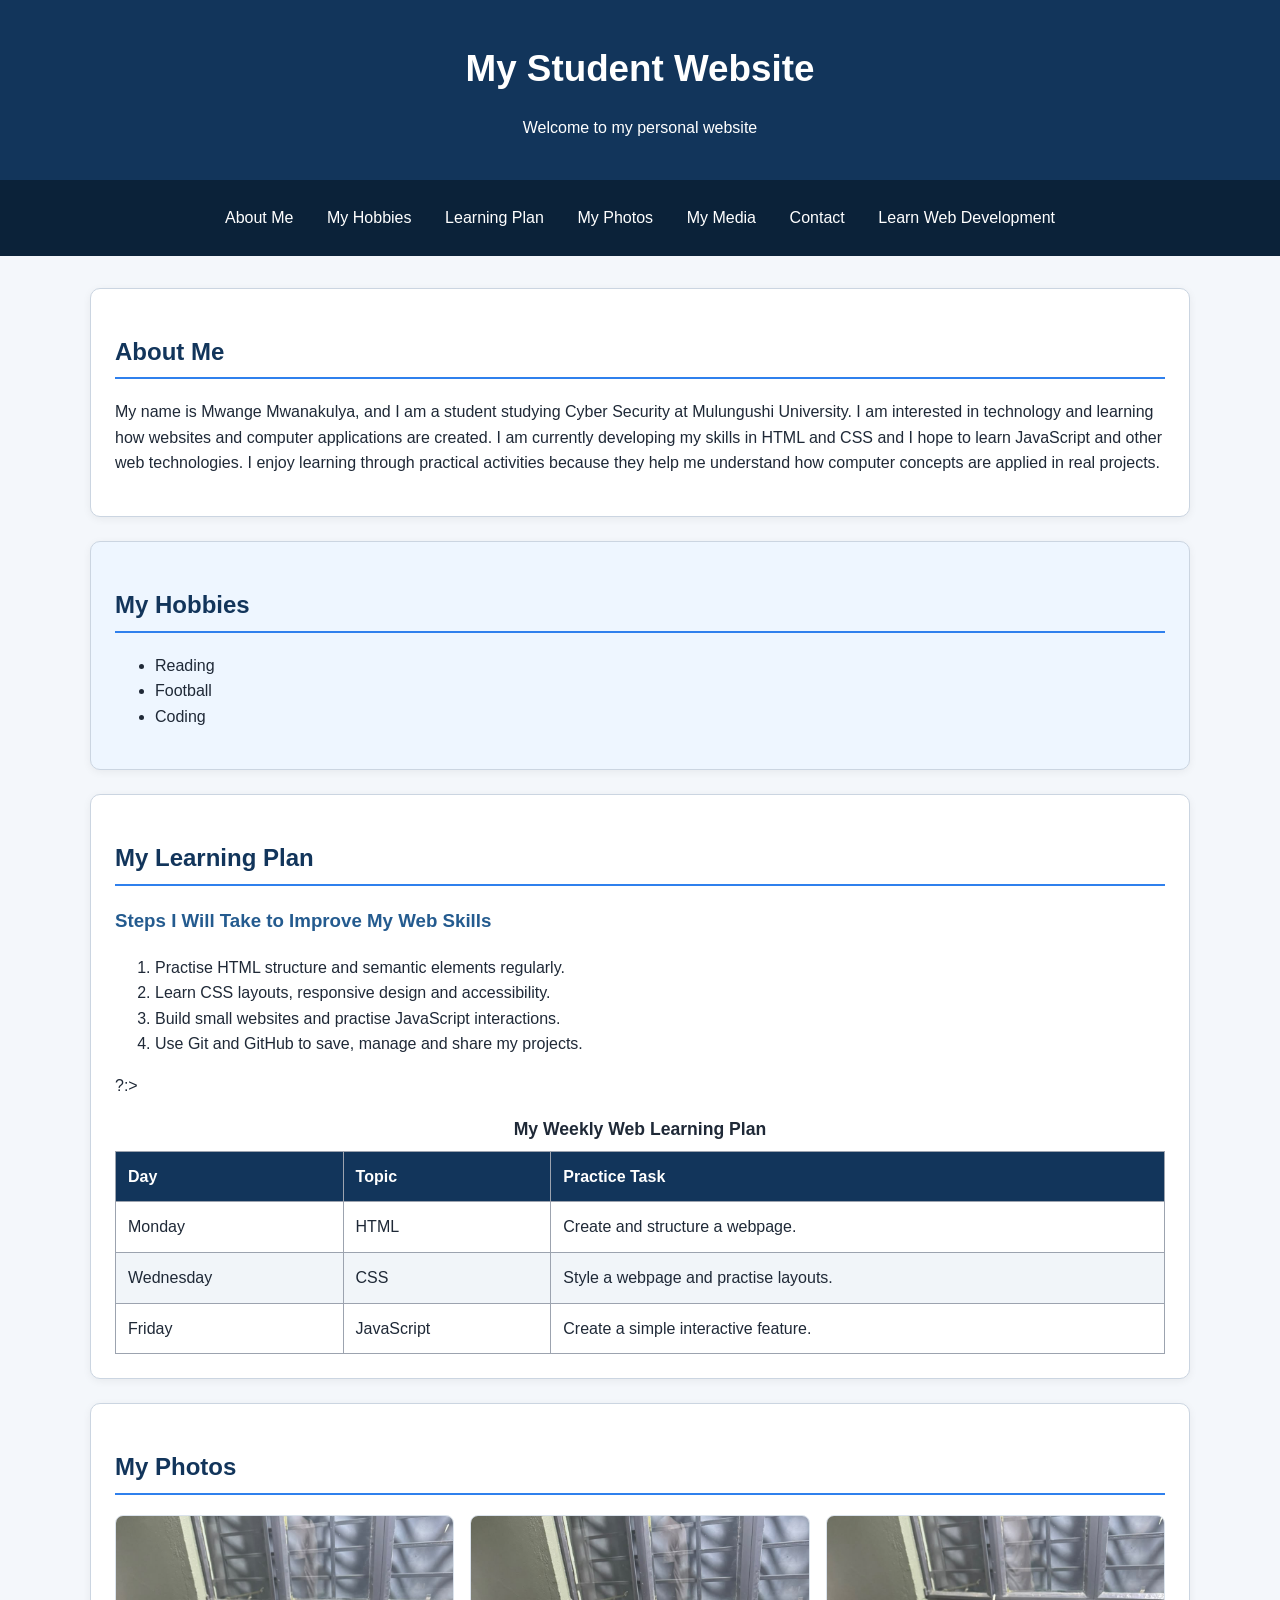
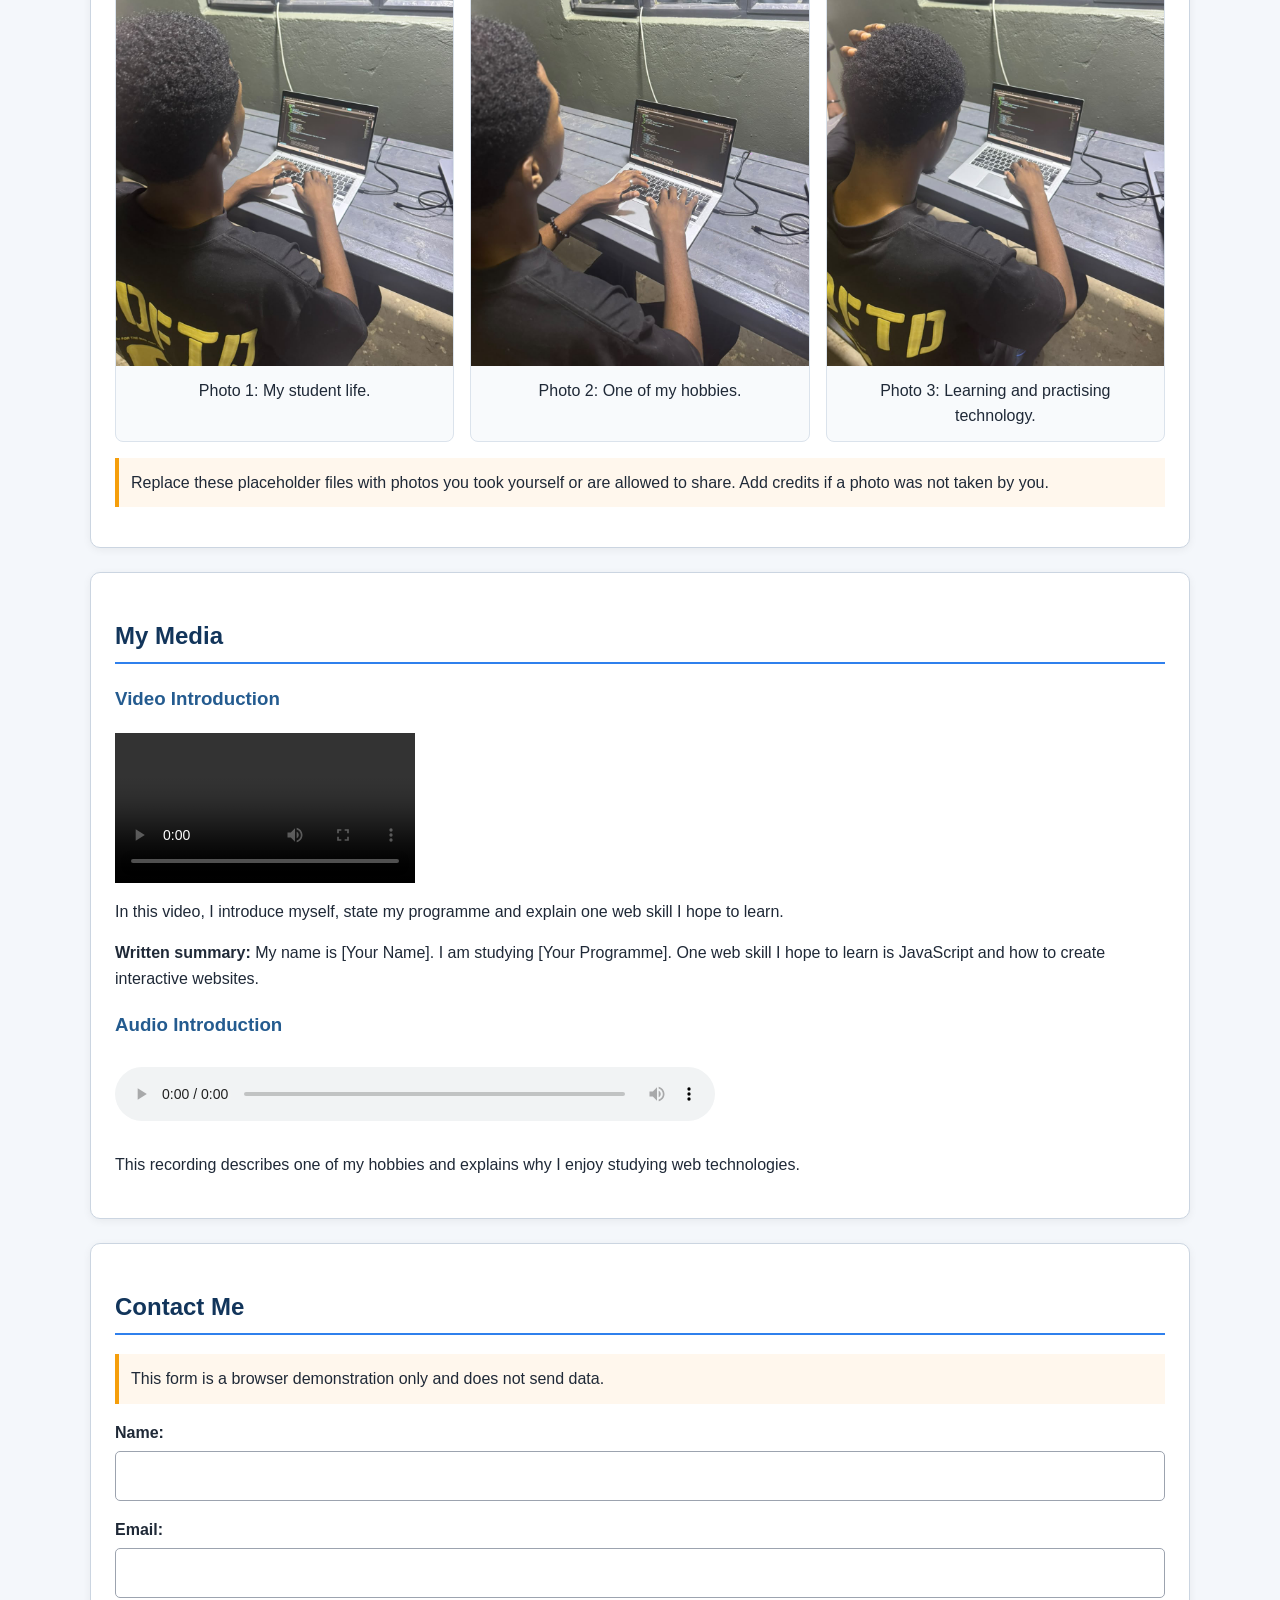
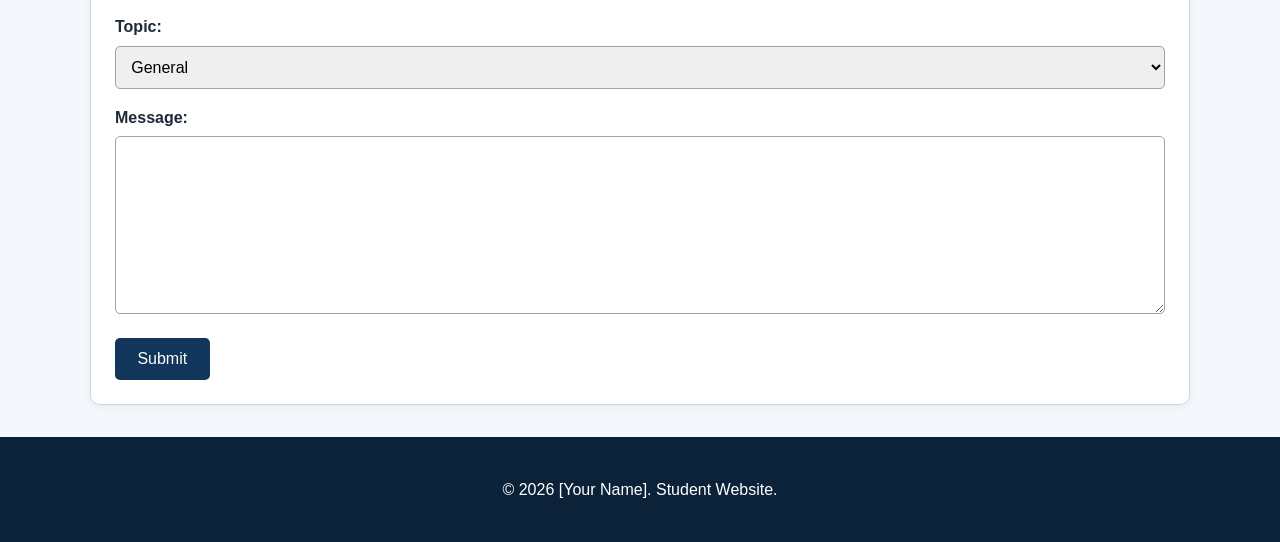
==== index.html @ 568e8130 "mywweb" ====
<!DOCTYPE html>
<html lang="en">
<head>
    <meta charset="UTF-8">
    <meta name="viewport" content="width=device-width, initial-scale=1.0">
    <title>My Student Website</title>
    <link rel="stylesheet" href="css/styles.css">
</head>

<body>
    <header>
        <h1>My Student Website</h1>
        <p>Welcome to my personal website</p>
    </header>

    <nav aria-label="Main navigation">
        <a href="#about">About Me</a>
        <a href="#hobbies">My Hobbies</a>
        <a href="#learning">Learning Plan</a>
        <a href="#photos">My Photos</a>
        <a href="#media">My Media</a>
        <a href="#contact">Contact</a>
        <a href="https://developer.mozilla.org/en-US/docs/Learn" target="_blank" rel="noopener">
            Learn Web Development
        </a>
    </nav>

    <main>
        <section id="about" class="content-section">
            <h2>About Me</h2>
            <p>
                My name is Mwange Mwanakulya, and I am a student studying Cyber Security at Mulungushi University. I am interested in technology and learning
                how websites and computer applications are created. I am currently
                developing my skills in HTML and CSS and I hope to learn JavaScript
                and other web technologies. I enjoy learning through practical
                activities because they help me understand how computer concepts
                are applied in real projects.
            </p>
        </section>

        <section id="hobbies" class="content-section">
            <h2>My Hobbies</h2>
            <ul>
                <li>Reading</li>
                <li>Football</li>
                <li>Coding</li>
            </ul>
        </section>

        <section id="learning" class="content-section">
            <h2>My Learning Plan</h2>

            <h3>Steps I Will Take to Improve My Web Skills</h3>
            <ol>
                <li>Practise HTML structure and semantic elements regularly.</li>
                <li>Learn CSS layouts, responsive design and accessibility.</li>
                <li>Build small websites and practise JavaScript interactions.</li>
                <li>Use Git and GitHub to save, manage and share my projects.</li>
            </ol>

            <table>
                <caption>My Weekly Web Learning Plan</caption>
                <thead>
                    <tr>
                        <th>Day</th>
                        <th>Topic</th>
                        <th>Practice Task</th>
                    </tr>
                </thead>
                <tbody>
                    <tr>
                        <td>Monday</td>
                        <td>HTML</td>
                        <td>Create and structure a webpage.</td>
                    </tr>
                    <tr>
                        <td>Wednesday</td>
                        <td>CSS</td>
                        <td>Style a webpage and practise layouts.</td>
                    </tr>
                    <tr>
                        <td>Friday</td>
                        <td>JavaScript</td>
                        <td>Create a simple interactive feature.</td>
                    </tr
                    ]\">?:>
                </tbody>
            </table>
        </section>

        <section id="photos" class="content-section">
            <h2>My Photos</h2>
            <div class="gallery">
                <figure>
                    <img src="images/IMG-20260927-WA0058.jpg" alt="A photo representing my student life">
                    <figcaption>Photo 1: My student life.</figcaption>
                </figure>

                <figure>
                    <img src="images/IMG-20260927-WA0059.jpg" alt="A photo related to my hobby">
                    <figcaption>Photo 2: One of my hobbies.</figcaption>
                </figure>

                <figure>
                    <img src="images/IMG-20260927-WA0057.jpg" alt="A photo representing my learning activities">
                    <figcaption>Photo 3: Learning and practising technology.</figcaption>
                </figure>
            </div>
            <p class="note">
                Replace these placeholder files with photos you took yourself or are
                allowed to share. Add credits if a photo was not taken by you.
            </p>
        </section>

        <section id="media" class="content-section">
            <h2>My Media</h2>

            <h3>Video Introduction</h3>
            <video controls>/
                <source src="videos/VID-20260927-WA0060.mp4" type="video/mp4">
                Your browser does not support the video element.
            </video>
            <p>
                In this video, I introduce myself, state my programme and explain one
                web skill I hope to learn.
            </p>
            <p><strong>Written summary:</strong> My name is [Your Name]. I am studying
                [Your Programme]. One web skill I hope to learn is JavaScript and
                how to create interactive websites.</p>

            <h3>Audio Introduction</h3>
            <audio controls>
                <source src="videos/voice.mp3" type="audio/mpeg">
                Your browser does not support the audio element.
            </audio>
            <p>
                This recording describes one of my hobbies and explains why I enjoy
                studying web technologies.
            </p>
        </section>

        <section id="contact" class="content-section">
            <h2>Contact Me</h2>
            <p class="note">This form is a browser demonstration only and does not send data.</p>

            <form action="#" method="post">
                <div class="form-group">
                    <label for="name">Name:</label>
                    <input type="text" id="name" name="name" required>
                </div>

                <div class="form-group">
                    <label for="email">Email:</label>
                    <input type="email" id="email" name="email" required>
                </div>

                <div class="form-group">
                    <label for="topic">Topic:</label>
                    <select id="topic" name="topic">
                        <option value="general">General</option>
                        <option value="web">Web Development</option>
                        <option value="school">School Work</option>
                        <option value="other">Other</option>
                    </select>
                </div>

                <div class="form-group">
                    <label for="message">Message:</label>
                    <textarea id="message" name="message" rows="6" required></textarea>
                </div>

                <button type="submit">Submit</button>
            </form>
        </section>
    </main>

    <footer>
        <p>&copy; 2026 [Your Name]. Student Website.</p>
    </footer>
</body>
</html>
---- css/styles.css ----
/* ICT251 Activity 2 - Main stylesheet */

* {
    box-sizing: border-box;
}

html {
    scroll-behavior: smooth;
}

body {
    margin: 0;
    font-family: Arial, Helvetica, sans-serif;
    font-size: 16px;
    line-height: 1.6;
    background: #f4f7fb;
    color: #1f2937;
}

header {
    background: #12355b;
    color: white;
    text-align: center;
    padding: 2.5rem 1rem;
}

header h1 {
    margin: 0;
    font-size: 2.3rem;
}

header p {
    margin-bottom: 0;
}

nav {
    display: flex;
    flex-wrap: wrap;
    justify-content: center;
    gap: 0.5rem;
    padding: 1rem;
    background: #0b2239;
}

nav a {
    color: white;
    text-decoration: none;
    padding: 0.55rem 0.8rem;
    border-radius: 5px;
}

nav a:hover,
nav a:focus {
    background: #2f80ed;
    outline: 2px solid white;
}

main {
    width: min(1100px, 92%);
    margin: 2rem auto;
}

.content-section {
    background: white;
    padding: 1.5rem;
    margin: 1.5rem 0;
    border: 1px solid #cbd5e1;
    border-radius: 10px;
    box-shadow: 0 2px 8px rgba(0, 0, 0, 0.06);
}

#hobbies {
    background-color: #eef6ff;
}

h2 {
    color: #12355b;
    border-bottom: 2px solid #2f80ed;
    padding-bottom: 0.4rem;
}

h3 {
    color: #245b8f;
}

.gallery {
    display: grid;
    grid-template-columns: repeat(3, 1fr);
    gap: 1rem;
}

figure {
    margin: 0;
    background: #f8fafc;
    border: 1px solid #dbe3ec;
    border-radius: 8px;
    overflow: hidden;
}

img {
    max-width: 100%;
    height: auto;
    display: block;
}

figcaption {
    padding: 0.75rem;
    text-align: center;
}

video {
    display: block;
    max-width: 100%;
    height: auto;
    margin: 0.5rem 0 1rem;
}

audio {
    width: 100%;
    max-width: 600px;
    margin: 0.5rem 0;
}

table {
    width: 100%;
    border-collapse: collapse;
    margin-top: 1rem;
}

caption {
    font-weight: bold;
    font-size: 1.1rem;
    margin-bottom: 0.5rem;
}

th,
td {
    border: 1px solid #9ca3af;
    padding: 0.75rem;
    text-align: left;
}

th {
    background: #12355b;
    color: white;
}

tr:nth-child(even) {
    background: #f1f5f9;
}

.form-group {
    margin-bottom: 1rem;
}

label {
    display: block;
    font-weight: bold;
    margin-bottom: 0.35rem;
}

input,
select,
textarea {
    width: 100%;
    padding: 0.7rem;
    border: 1px solid #9ca3af;
    border-radius: 5px;
    font: inherit;
}

input:focus,
select:focus,
textarea:focus {
    outline: 2px solid #2f80ed;
    border-color: #2f80ed;
}

button {
    background: #12355b;
    color: white;
    border: none;
    padding: 0.75rem 1.4rem;
    border-radius: 5px;
    cursor: pointer;
    font-size: 1rem;
}

button:hover,
button:focus {
    background: #2f80ed;
    outline: 2px solid #12355b;
}

.note {
    background: #fff7ed;
    border-left: 4px solid #f59e0b;
    padding: 0.75rem;
}

footer {
    text-align: center;
    background: #0b2239;
    color: white;
    padding: 1.5rem;
    margin-top: 2rem;
}

@media (max-width: 700px) {
    header h1 {
        font-size: 1.8rem;
    }

    nav {
        flex-direction: column;
        align-items: stretch;
    }

    nav a {
        text-align: center;
    }

    .gallery {
        grid-template-columns: 1fr;
    }

    main {
        width: 94%;
    }

    .content-section {
        padding: 1rem;
    }

    table {
        font-size: 0.9rem;
    }
}
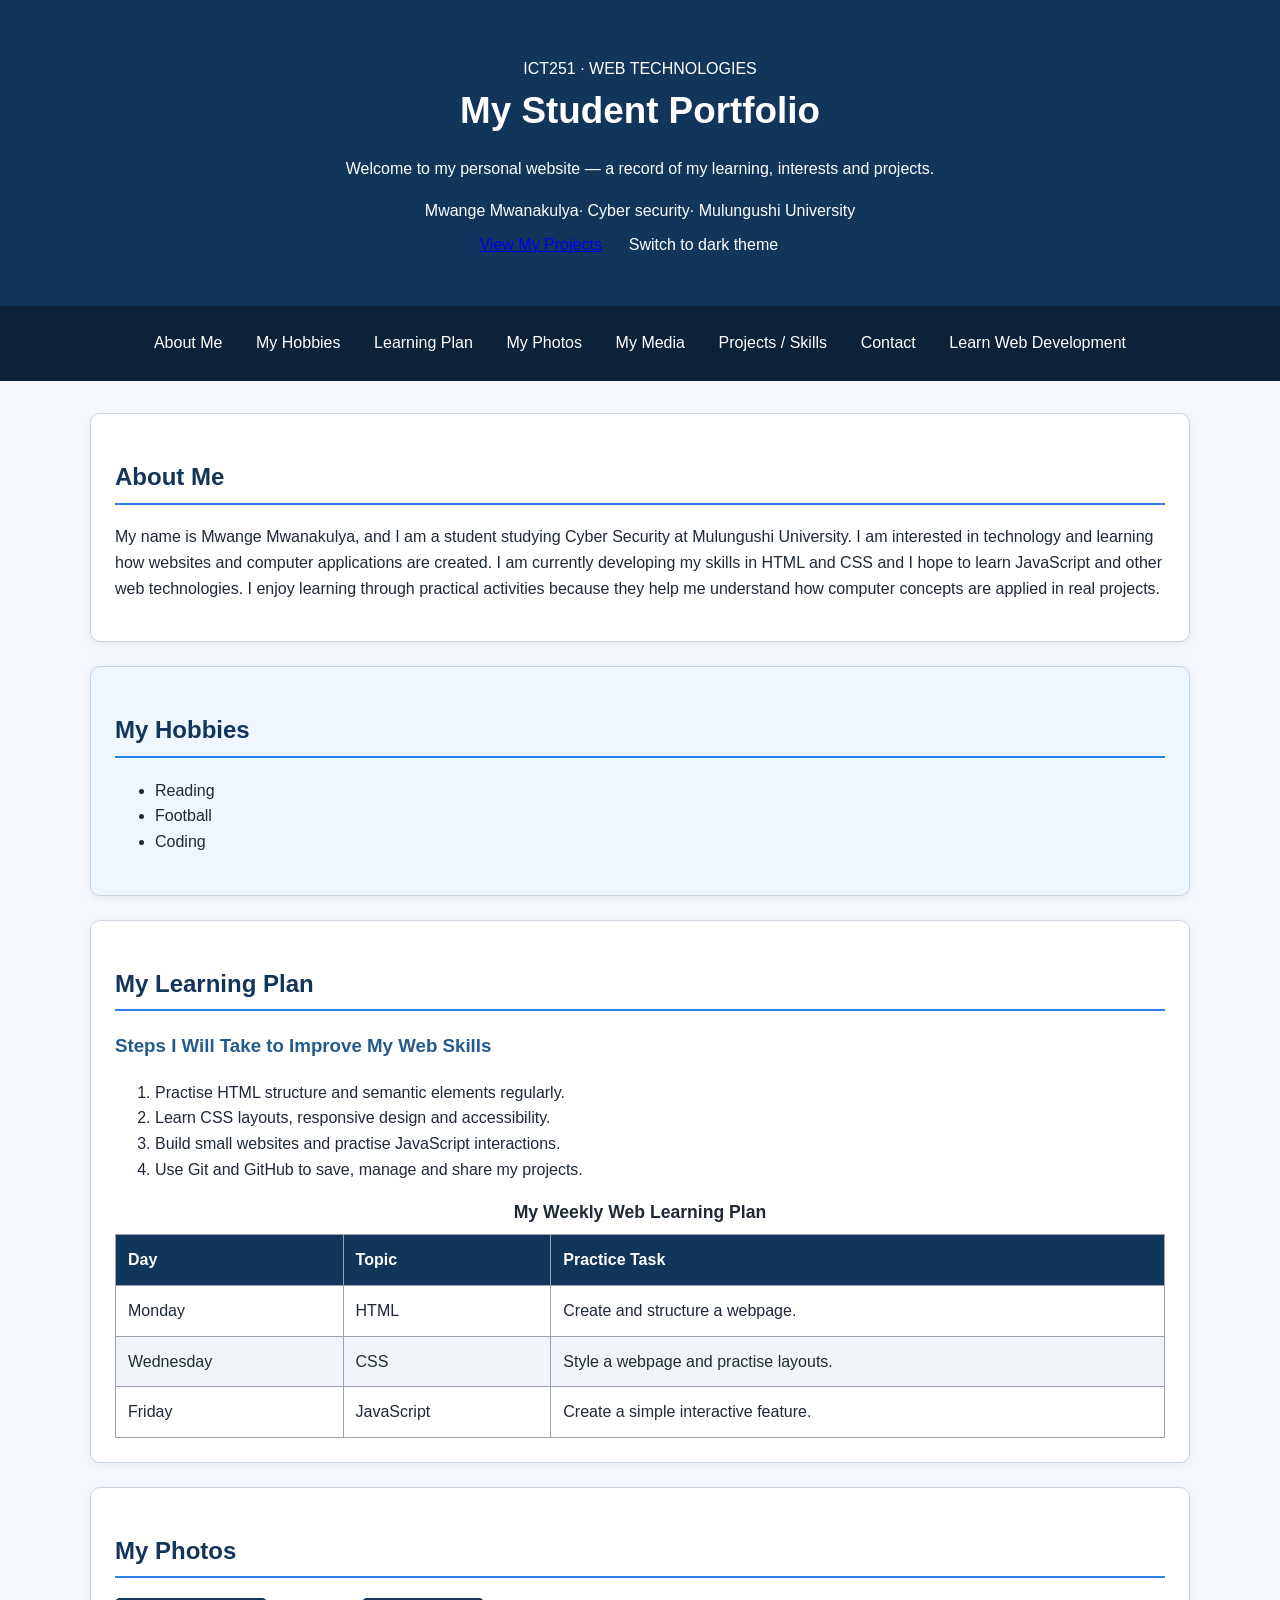
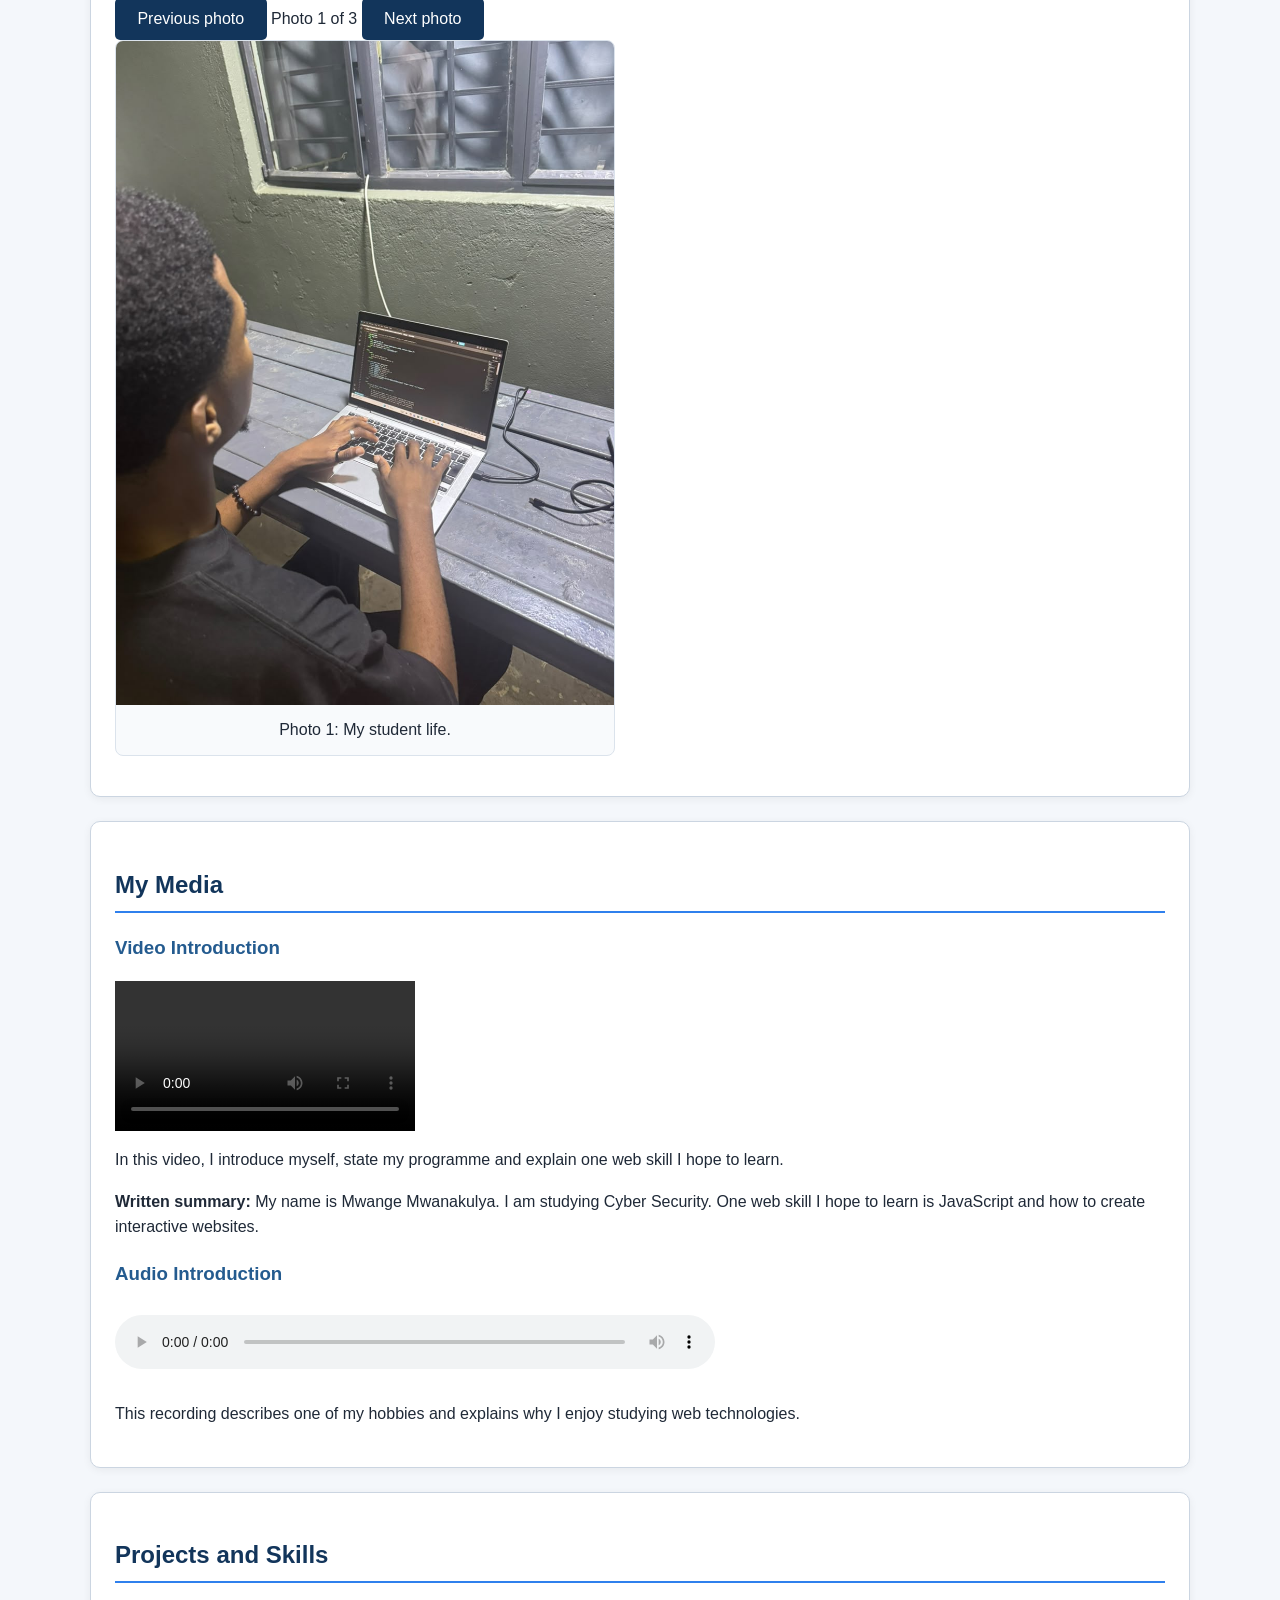
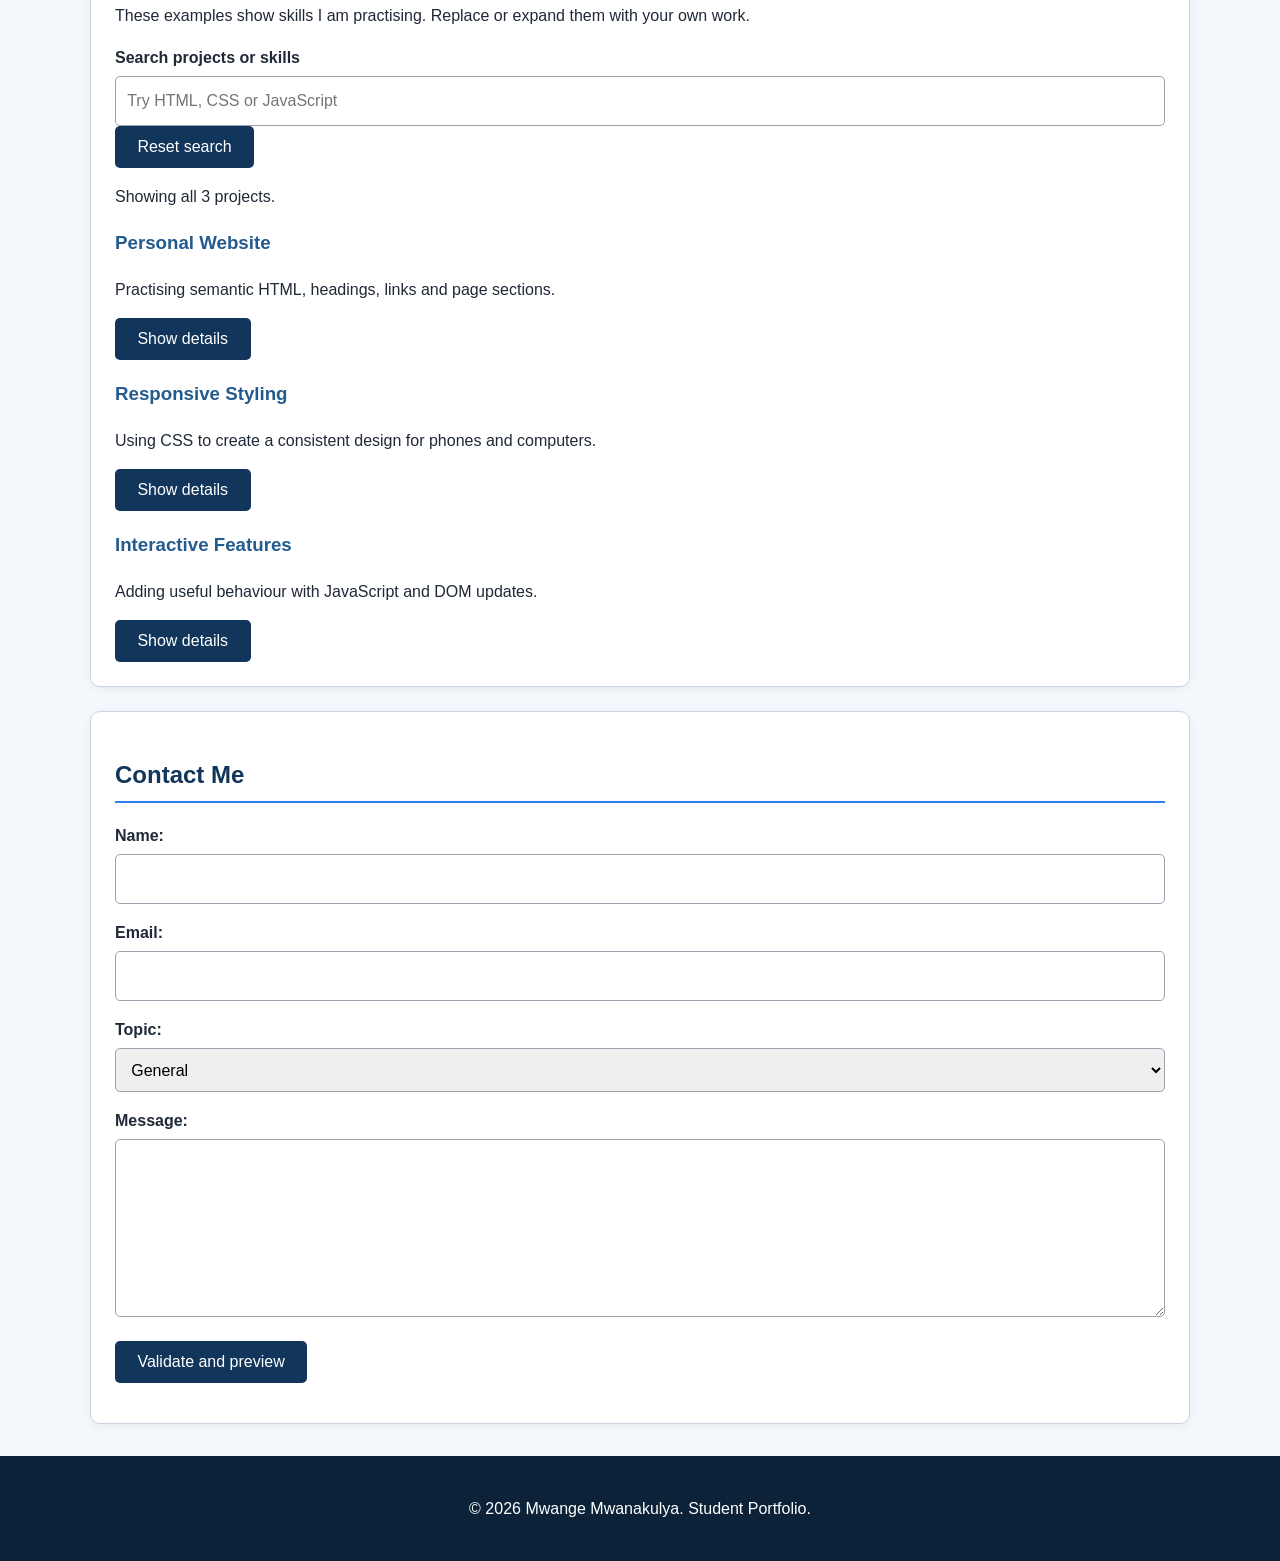
==== commit 87e74d5b: "update student portfolio" ====
--- a/index.html
+++ b/index.html
@@ -3,14 +3,19 @@
 <head>
     <meta charset="UTF-8">
     <meta name="viewport" content="width=device-width, initial-scale=1.0">
-    <title>My Student Website</title>
+    <title>My Student Portfolio | ICT251</title>
+    <script src="js/script.js" defer></script>
     <link rel="stylesheet" href="css/styles.css">
 </head>
 
 <body>
-    <header>
-        <h1>My Student Website</h1>
-        <p>Welcome to my personal website</p>
+    <header class="hero">
+        <p class="eyebrow">ICT251 · WEB TECHNOLOGIES</p>
+        <h1>My Student Portfolio</h1>
+        <p>Welcome to my personal website — a record of my learning, interests and projects.</p>
+        <p class="hero-detail">Mwange Mwanakulya· Cyber security· Mulungushi University</p>
+        <a class="cta" href="#projects">View My Projects</a>
+        <button id="theme-toggle" type="button" aria-pressed="false">Switch to dark theme</button>
     </header>
 
     <nav aria-label="Main navigation">
@@ -19,6 +24,7 @@
         <a href="#learning">Learning Plan</a>
         <a href="#photos">My Photos</a>
         <a href="#media">My Media</a>
+        <a href="#projects">Projects / Skills</a>
         <a href="#contact">Contact</a>
         <a href="https://developer.mozilla.org/en-US/docs/Learn" target="_blank" rel="noopener">
             Learn Web Development
@@ -29,7 +35,8 @@
         <section id="about" class="content-section">
             <h2>About Me</h2>
             <p>
-                My name is Mwange Mwanakulya, and I am a student studying Cyber Security at Mulungushi University. I am interested in technology and learning
+                My name is Mwange Mwanakulya, and I am a student studying Cyber Security
+                at Mulungushi University. I am interested in technology and learning
                 how websites and computer applications are created. I am currently
                 developing my skills in HTML and CSS and I hope to learn JavaScript
                 and other web technologies. I enjoy learning through practical
@@ -82,22 +89,26 @@
                         <td>Friday</td>
                         <td>JavaScript</td>
                         <td>Create a simple interactive feature.</td>
-                    </tr
-                    ]\">?:>
+                    </tr>
                 </tbody>
             </table>
         </section>
 
         <section id="photos" class="content-section">
             <h2>My Photos</h2>
+            <div class="gallery-controls" aria-label="Gallery controls">
+                <button id="gallery-prev" type="button">Previous photo</button>
+                <span id="gallery-counter" aria-live="polite">Photo 1 of 3</span>
+                <button id="gallery-next" type="button">Next photo</button>
+            </div>
             <div class="gallery">
                 <figure>
-                    <img src="images/IMG-20260927-WA0058.jpg" alt="A photo representing my student life">
+                    <img src="images/IMG-20260927-WA0059.jpg" alt="A photo representing my student life">
                     <figcaption>Photo 1: My student life.</figcaption>
                 </figure>
 
                 <figure>
-                    <img src="images/IMG-20260927-WA0059.jpg" alt="A photo related to my hobby">
+                    <img src="images/IMG-20260927-WA0058.jpg" alt="A photo related to my hobby">
                     <figcaption>Photo 2: One of my hobbies.</figcaption>
                 </figure>
 
@@ -106,9 +117,6 @@
                     <figcaption>Photo 3: Learning and practising technology.</figcaption>
                 </figure>
             </div>
-            <p class="note">
-                Replace these placeholder files with photos you took yourself or are
-                allowed to share. Add credits if a photo was not taken by you.
             </p>
         </section>
 
@@ -116,7 +124,7 @@
             <h2>My Media</h2>
 
             <h3>Video Introduction</h3>
-            <video controls>/
+            <video controls>
                 <source src="videos/VID-20260927-WA0060.mp4" type="video/mp4">
                 Your browser does not support the video element.
             </video>
@@ -124,13 +132,13 @@
                 In this video, I introduce myself, state my programme and explain one
                 web skill I hope to learn.
             </p>
-            <p><strong>Written summary:</strong> My name is [Your Name]. I am studying
-                [Your Programme]. One web skill I hope to learn is JavaScript and
+            <p><strong>Written summary:</strong> My name is Mwange Mwanakulya. I am studying
+                Cyber Security. One web skill I hope to learn is JavaScript and
                 how to create interactive websites.</p>
 
             <h3>Audio Introduction</h3>
             <audio controls>
-                <source src="videos/voice.mp3" type="audio/mpeg">
+                <source src="videos/Mwange.m4a" type="audio/mpeg">
                 Your browser does not support the audio element.
             </audio>
             <p>
@@ -139,11 +147,38 @@
             </p>
         </section>
 
+        <section id="projects" class="content-section">
+            <h2>Projects and Skills</h2>
+            <p>These examples show skills I am practising. Replace or expand them with your own work.</p>
+            <div class="project-tools">
+                <label for="project-search">Search projects or skills</label>
+                <input id="project-search" type="search" placeholder="Try HTML, CSS or JavaScript">
+                <button id="reset-search" type="button">Reset search</button>
+            </div>
+            <p id="search-status" aria-live="polite">Showing all 3 projects.</p>
+            <div class="project-grid" id="project-grid">
+                <article class="project-card" data-search="html structure semantic website">
+                    <h3>Personal Website</h3><p>Practising semantic HTML, headings, links and page sections.</p>
+                    <button class="details-toggle" type="button" aria-expanded="false">Show details</button>
+                    <p class="project-details" hidden>Skills: HTML5, accessible labels, navigation and page structure.</p>
+                </article>
+                <article class="project-card" data-search="css styling responsive grid flexbox">
+                    <h3>Responsive Styling</h3><p>Using CSS to create a consistent design for phones and computers.</p>
+                    <button class="details-toggle" type="button" aria-expanded="false">Show details</button>
+                    <p class="project-details" hidden>Skills: CSS selectors, box model, Grid, spacing and media queries.</p>
+                </article>
+                <article class="project-card" data-search="javascript interaction validation dom">
+                    <h3>Interactive Features</h3><p>Adding useful behaviour with JavaScript and DOM updates.</p>
+                    <button class="details-toggle" type="button" aria-expanded="false">Show details</button>
+                    <p class="project-details" hidden>Skills: event listeners, form validation, arrays and textContent.</p>
+                </article>
+            </div>
+            <p id="no-results" hidden>No projects match that search. Try another keyword or reset the search.</p>
+        </section>
+
         <section id="contact" class="content-section">
             <h2>Contact Me</h2>
-            <p class="note">This form is a browser demonstration only and does not send data.</p>
-
-            <form action="#" method="post">
+            <form id="contact-form" action="#" method="post" novalidate>
                 <div class="form-group">
                     <label for="name">Name:</label>
                     <input type="text" id="name" name="name" required>
@@ -169,13 +204,22 @@
                     <textarea id="message" name="message" rows="6" required></textarea>
                 </div>
 
-                <button type="submit">Submit</button>
+                <button type="submit">Validate and preview</button>
+                <p id="form-feedback" class="feedback" role="status" aria-live="polite"></p>
+                <div id="form-preview" class="preview" hidden>
+                    <h3>Validated message preview</h3>
+                    <p><strong>Name:</strong> <span id="preview-name"></span></p>
+                    <p><strong>Email:</strong> <span id="preview-email"></span></p>
+                    <p><strong>Topic:</strong> <span id="preview-topic"></span></p>
+                    <p><strong>Message:</strong> <span id="preview-message"></span></p>
+                    <p>This data was validated in your browser only. No message was sent.</p>
+                </div>
             </form>
         </section>
     </main>
 
     <footer>
-        <p>&copy; 2026 [Your Name]. Student Website.</p>
+        <p>&copy; 2026 Mwange Mwanakulya. Student Portfolio.</p>
     </footer>
 </body>
 </html>
--- a/css/styles.css
+++ b/css/styles.css
@@ -84,9 +84,14 @@
 }
 
 .gallery {
-    display: grid;
-    grid-template-columns: repeat(3, 1fr);
-    gap: 1rem;
+    display: block;
+    max-width: 500px;
+}
+.gallery figure {
+    display: block;
+}
+.gallery figure.gallery-hidden {
+    display: none;
 }
 
 figure {
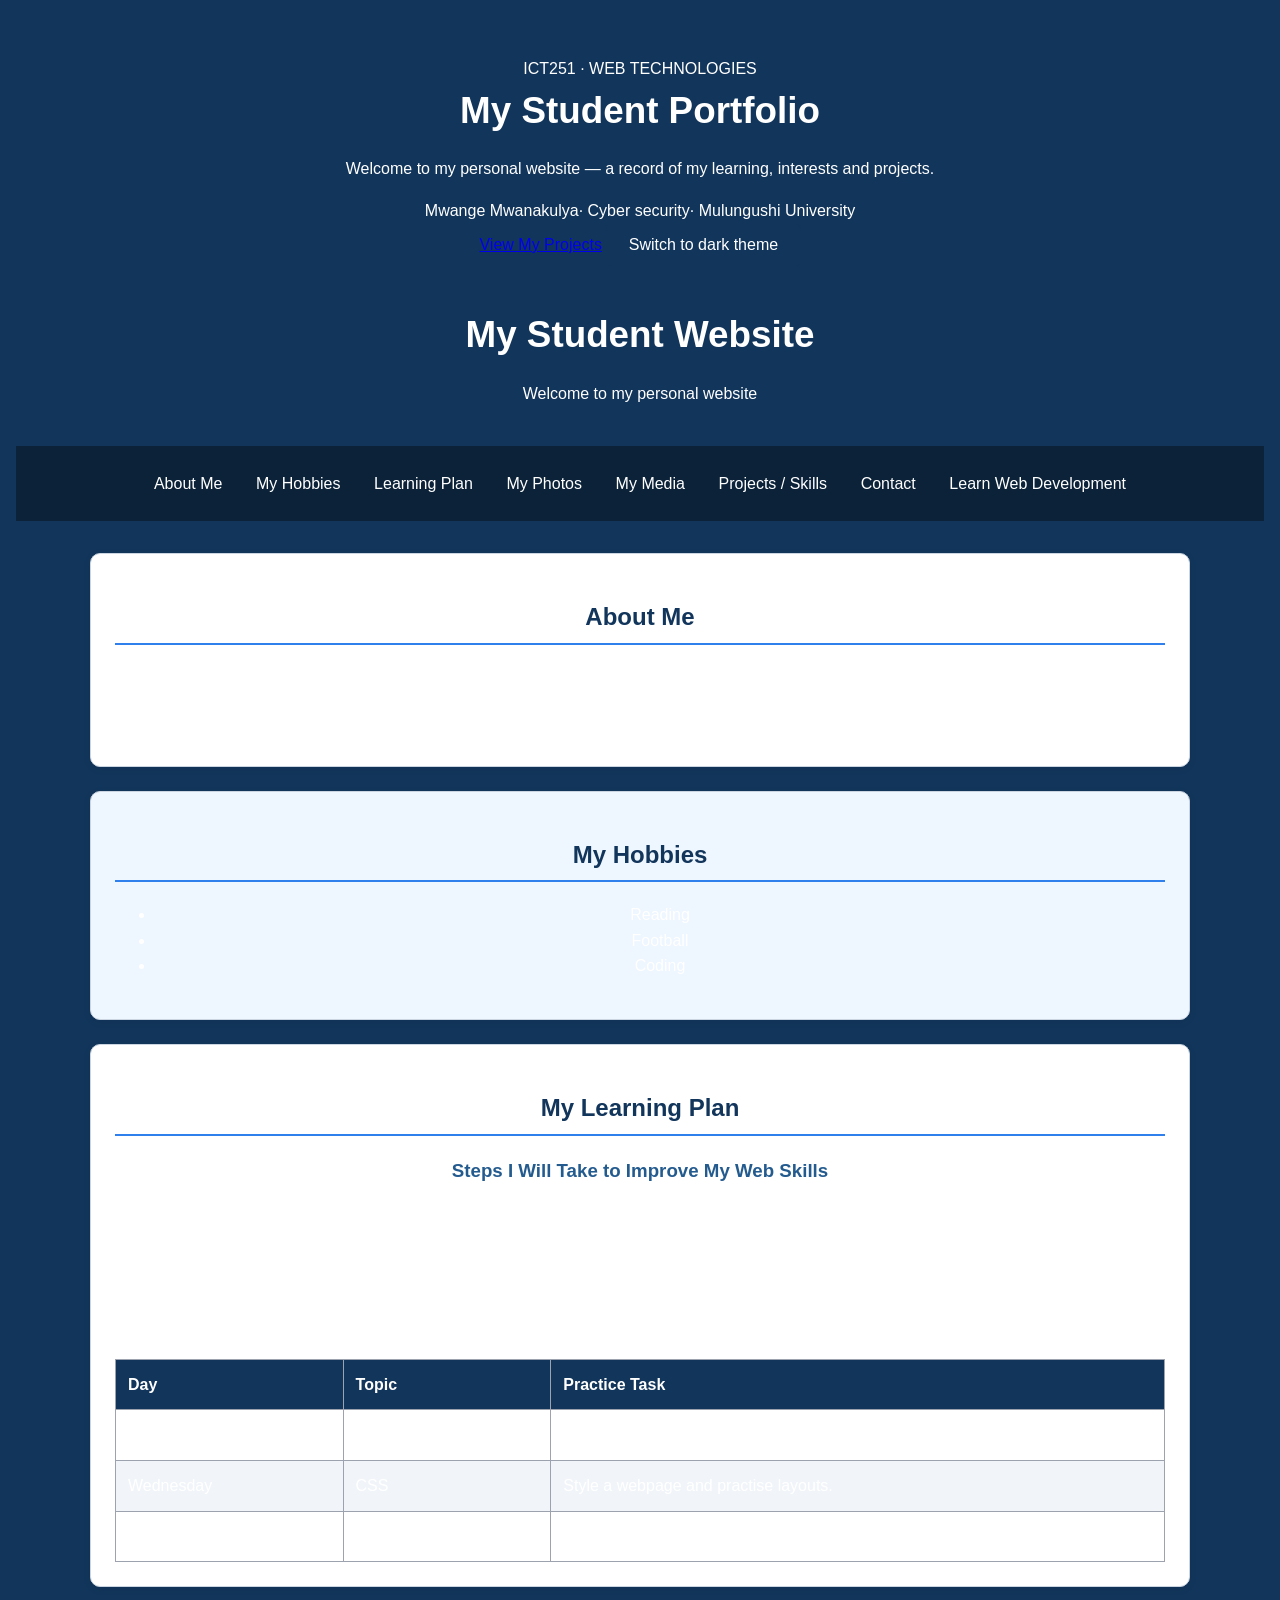
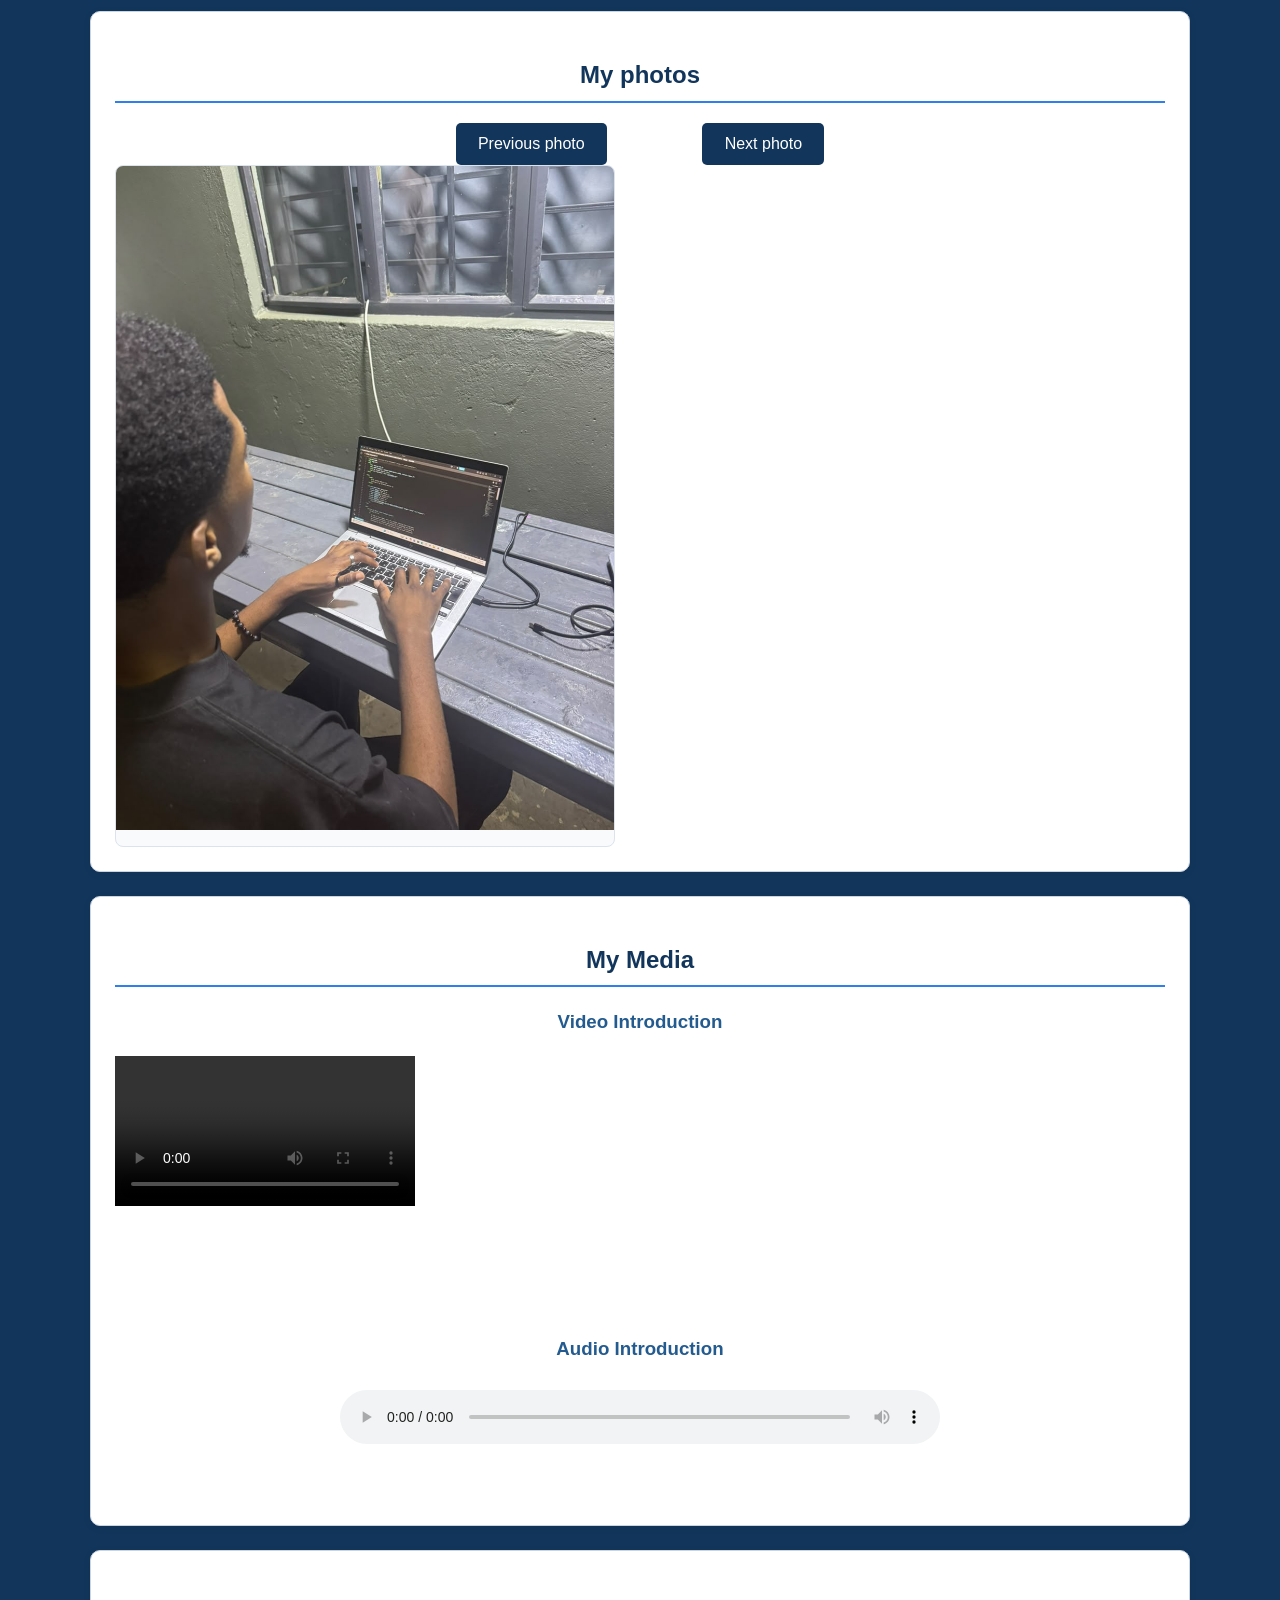
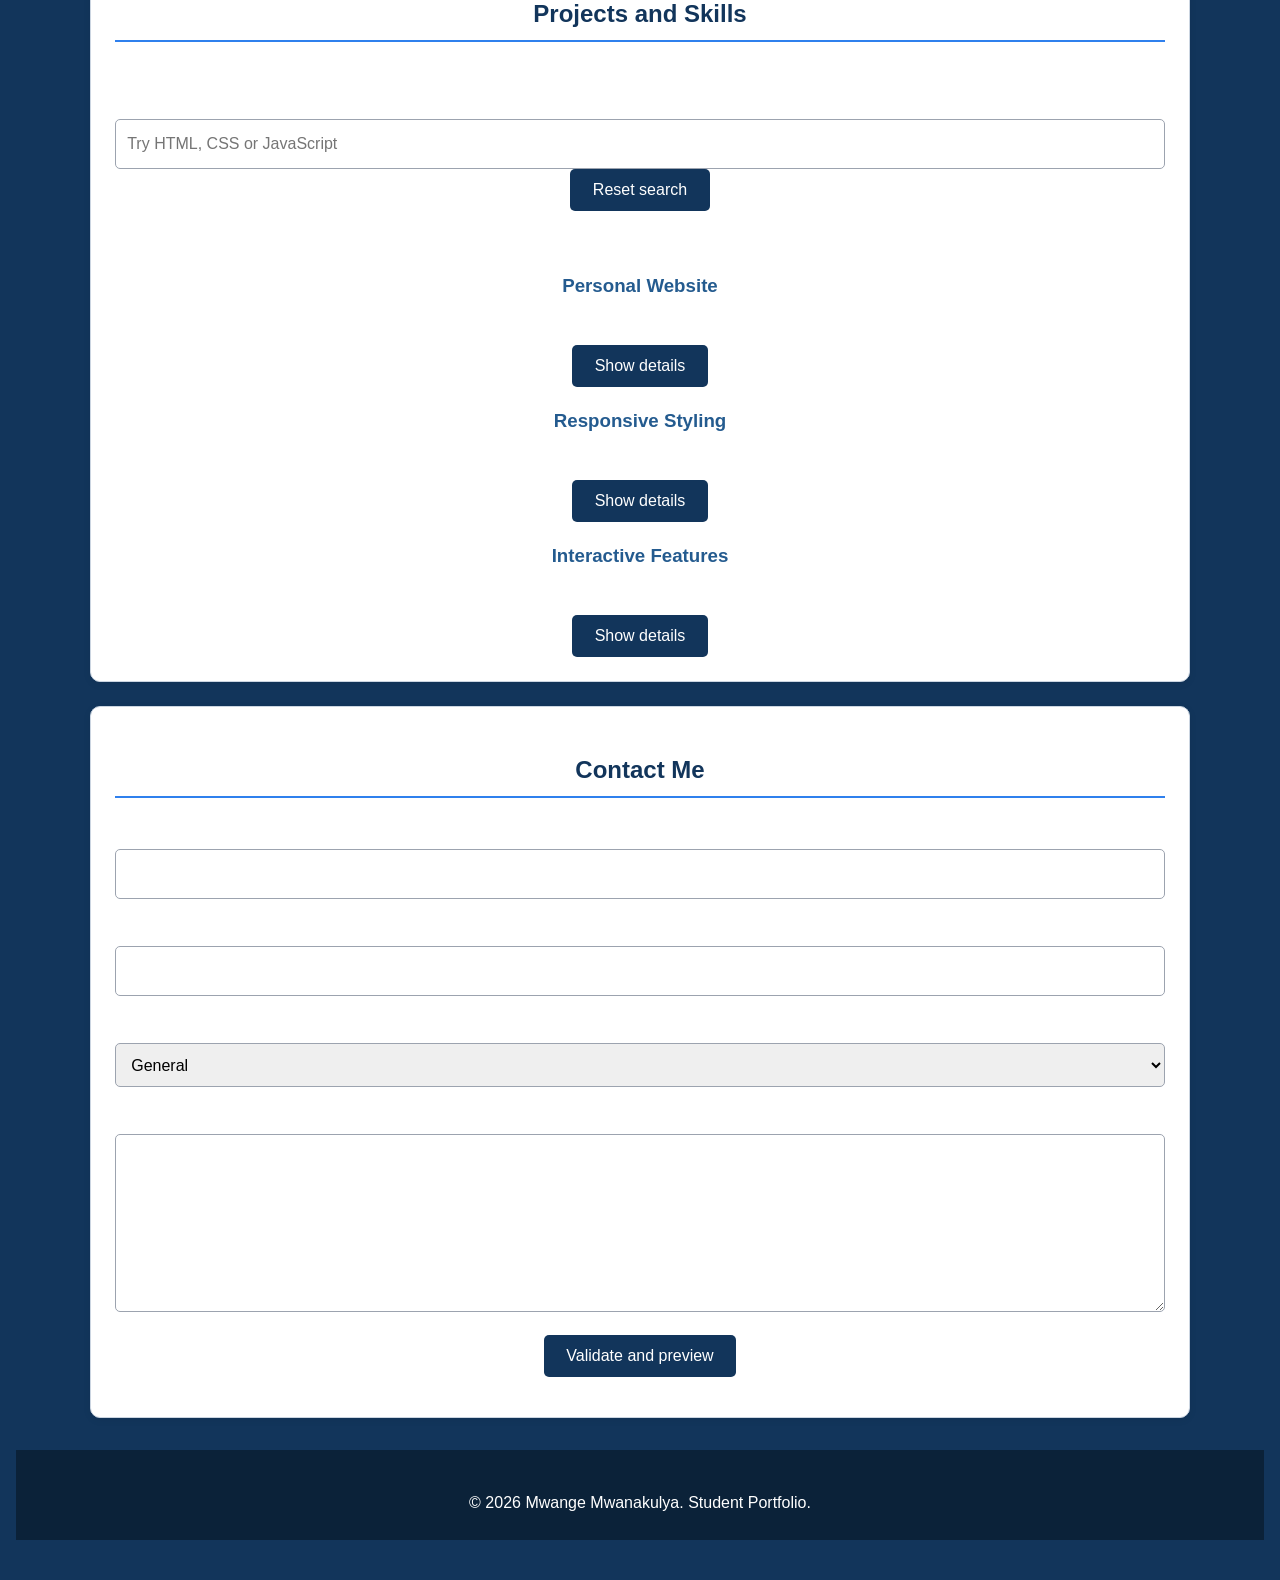
==== commit 0c77db23: "update student portfolio" ====
--- a/index.html
+++ b/index.html
@@ -5,6 +5,7 @@
     <meta name="viewport" content="width=device-width, initial-scale=1.0">
     <title>My Student Portfolio | ICT251</title>
     <script src="js/script.js" defer></script>
+    <title>My Student Website</title>
     <link rel="stylesheet" href="css/styles.css">
 </head>
 
@@ -16,6 +17,9 @@
         <p class="hero-detail">Mwange Mwanakulya· Cyber security· Mulungushi University</p>
         <a class="cta" href="#projects">View My Projects</a>
         <button id="theme-toggle" type="button" aria-pressed="false">Switch to dark theme</button>
+    <header>
+        <h1>My Student Website</h1>
+        <p>Welcome to my personal website</p>
     </header>
 
     <nav aria-label="Main navigation">
@@ -35,8 +39,7 @@
         <section id="about" class="content-section">
             <h2>About Me</h2>
             <p>
-                My name is Mwange Mwanakulya, and I am a student studying Cyber Security
-                at Mulungushi University. I am interested in technology and learning
+                My name is Mwange Mwanakulya, and I am a student studying Cyber Security at Mulungushi University. I am interested in technology and learning
                 how websites and computer applications are created. I am currently
                 developing my skills in HTML and CSS and I hope to learn JavaScript
                 and other web technologies. I enjoy learning through practical
@@ -95,7 +98,7 @@
         </section>
 
         <section id="photos" class="content-section">
-            <h2>My Photos</h2>
+            <h2>My photos</h2>
             <div class="gallery-controls" aria-label="Gallery controls">
                 <button id="gallery-prev" type="button">Previous photo</button>
                 <span id="gallery-counter" aria-live="polite">Photo 1 of 3</span>
@@ -104,6 +107,9 @@
             <div class="gallery">
                 <figure>
                     <img src="images/IMG-20260927-WA0059.jpg" alt="A photo representing my student life">
+            <div class="gallery">
+                <figure>
+                    <img src="images/IMG-20260927-WA0058.jpg" alt="A photo representing my student life">
                     <figcaption>Photo 1: My student life.</figcaption>
                 </figure>
 
